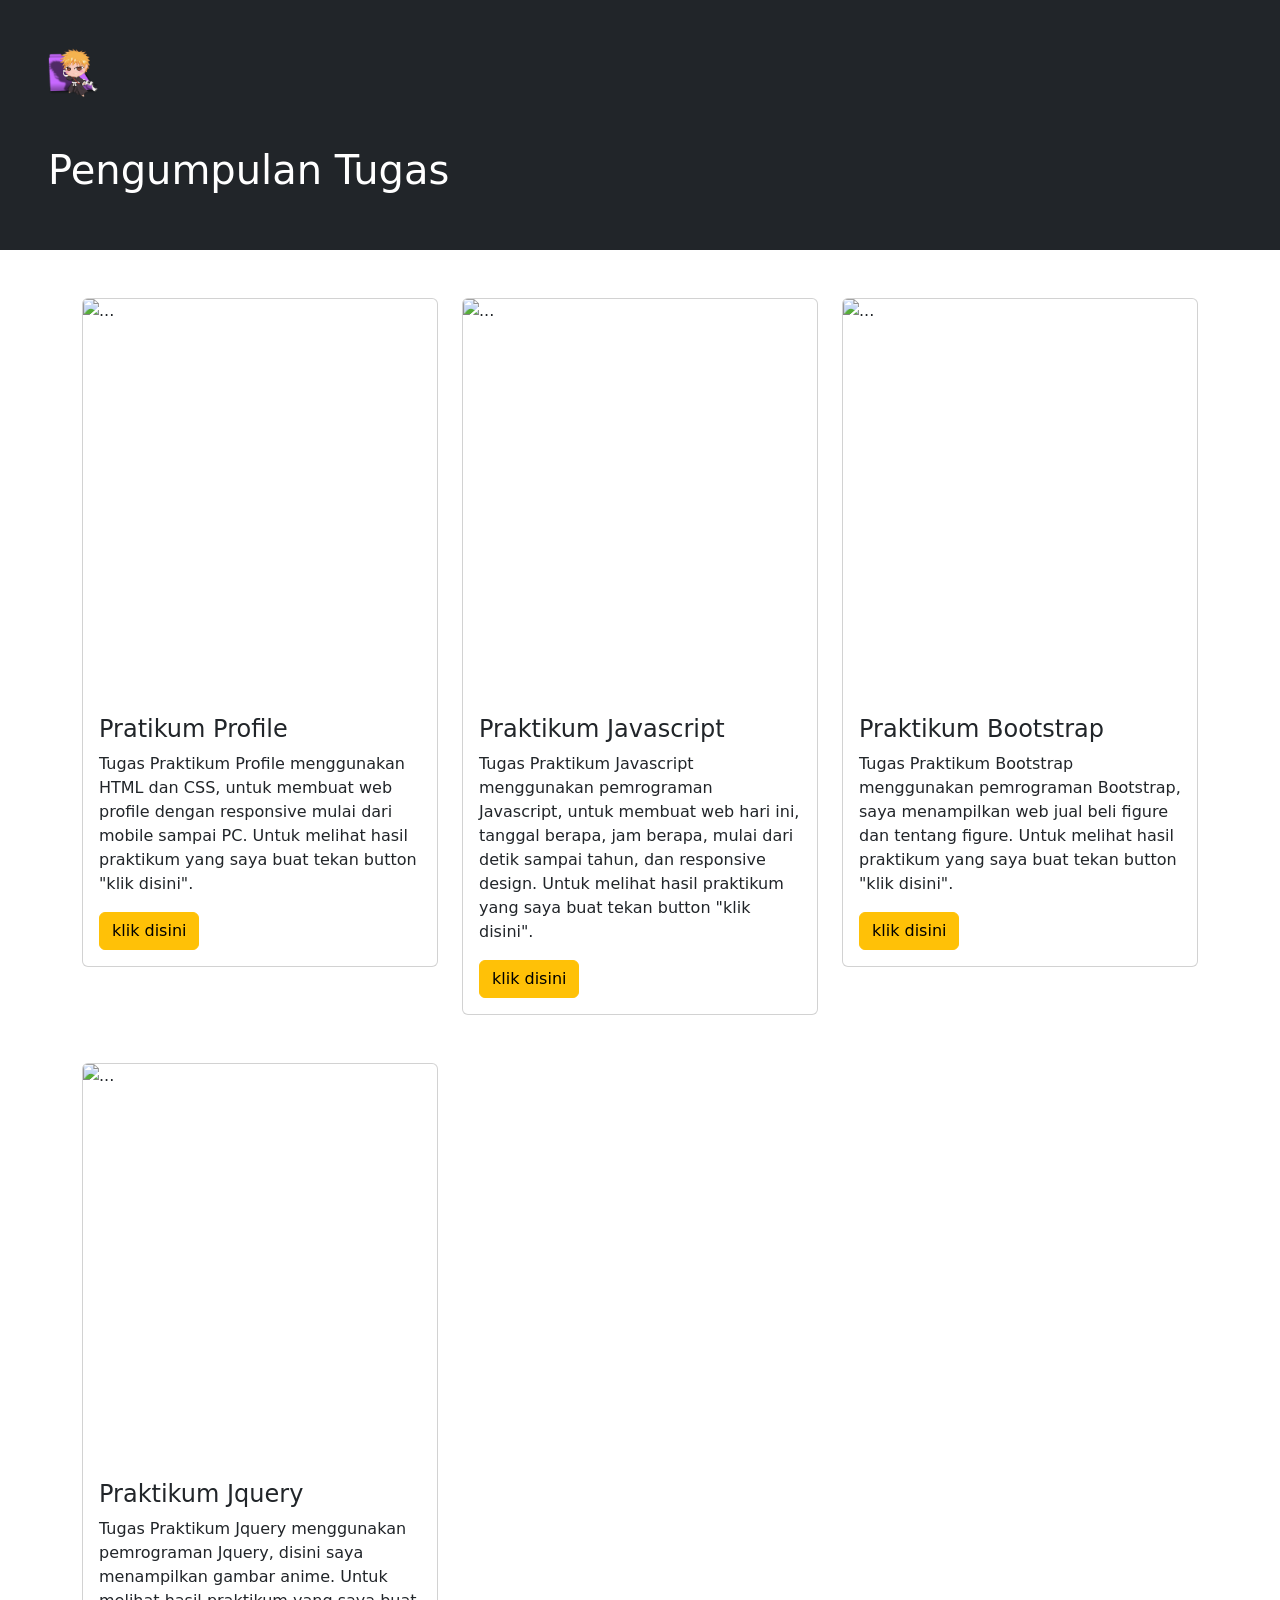
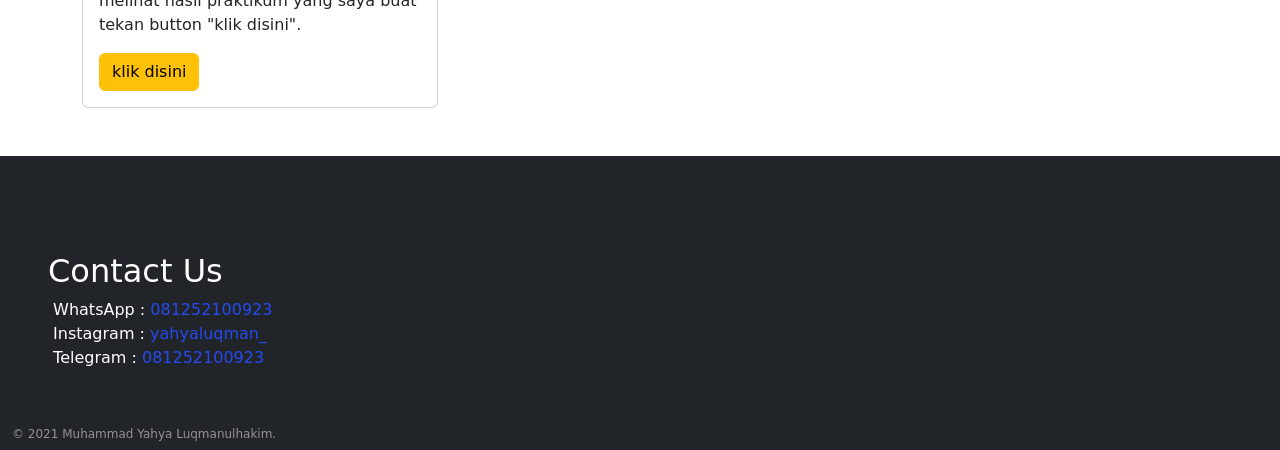
==== index1.html @ 16a89e80 "First Commit" ====
<!doctype html>
<html lang="en">
  <head>
    <meta charset="utf-8">
    <meta name="viewport" content="width=device-width, initial-scale=1">
    <link href="https://cdn.jsdelivr.net/npm/bootstrap@5.0.0-beta3/dist/css/bootstrap.min.css" rel="stylesheet" 
    integrity="sha384-eOJMYsd53ii+scO/bJGFsiCZc+5NDVN2yr8+0RDqr0Ql0h+rP48ckxlpbzKgwra6" crossorigin="anonymous">
    <link rel="icon" type="image/png" href="img/icon.png">
    <title>Link Pengumpulan Tugas</title>
  </head>

  <body>
    <section>
        <div class="hero-banner container-fluid bg-dark p-5 text-white">
          <img src="img/icon.png" alt="" width="50px">
            <div class="row mt-5">
                <div class="col-md-6">
                  <h1>Pengumpulan Tugas</h1>
                </div>
            </div>
        </div>
      </section>

      <div class="container">
        <div class="row mt-5">
            <div class="col-md-12 col-lg-4">
                <div class="card mb-5">
                      <img src="http://digikids.co.ke/wp-content/uploads/2019/05/html2.jpg" 
                    class="card-img-top" alt="..." height="400px" style="object-fit: cover;">
                    <div class="card-body">
                      <h4>Pratikum Profile</h4>
                        <p class="card-text"> Tugas Praktikum Profile menggunakan HTML dan CSS, untuk membuat web profile 
                            dengan responsive mulai dari mobile sampai PC. Untuk melihat hasil praktikum yang saya buat tekan button "klik disini".</p>
                          <a href="index3.html"><button type="button" class="btn btn-warning text-black"> klik disini </button></a>
                    </div>
                </div>
            </div>
            <div class="col-md-12 col-lg-4">
                <div class="card mb-5">
                      <img src="https://miro.medium.com/max/1200/1*1P127wok8cYvvEEdbstamA.png" 
                      class="card-img-top" alt="..." height="400px" style="object-fit: cover;">
                    <div class="card-body">
                      <h4>Praktikum Javascript</h4>
                        <p class="card-text"> Tugas Praktikum Javascript menggunakan pemrograman Javascript, untuk membuat web hari ini, tanggal berapa, jam berapa,   
                            mulai dari detik sampai tahun, dan responsive design. Untuk melihat hasil praktikum yang saya buat tekan button "klik disini".</p>
                          <a href="tugas_praktikum_javascript.html"><button type="button" class="btn btn-warning text-black"> klik disini </button></a>
                    </div>
                </div>
            </div>
            <div class="col-12 col-lg-4">
                <div class="card mb-5">
                      <img src="https://i0.wp.com/blog.codedthemes.com/wp-content/uploads/2020/04/bootstrap-5.jpg?fit=957%2C570&ssl=1" 
                      class="card-img-top" alt="..." height="400px" style="object-fit: cover;">
                    <div class="card-body">
                      <h4>Praktikum Bootstrap</h4>
                        <p class="card-text"> Tugas Praktikum Bootstrap menggunakan pemrograman Bootstrap, saya menampilkan web jual beli figure dan tentang figure. 
                          Untuk melihat hasil praktikum yang saya buat tekan button "klik disini".</p>
                          <a href="praktikum_bootstrap.html"><button type="button" class="btn btn-warning text-black"> klik disini </button></a>
                    </div>
                </div>
            </div>
            <div class="col-md-12 col-lg-4">
                <div class="card mb-5">
                      <img src="https://www.todoespacoonline.com/w/wp-content/uploads/2014/09/jquery-logo.jpg" 
                      class="card-img-top" alt="..." height="400px" style="object-fit: cover;">
                    <div class="card-body">
                      <h4>Praktikum Jquery</h4>
                        <p class="card-text"> Tugas Praktikum Jquery menggunakan pemrograman Jquery, disini saya menampilkan gambar anime.
                          Untuk melihat hasil praktikum yang saya buat tekan button "klik disini".</p>
                          <a href="praktikum_jquery.html"><button type="button" class="btn btn-warning text-black"> klik disini </button></a>
                    </div>
                </div>
            </div>
        </div>
    </div>
    
    <section>
        <div class="hero-banner container-fluid bg-dark p-5 text-white">
            <div class="row mt-5">
                <div class="col-md-6">
                  <h2>Contact Us</h2>
                    <img 
                      src="https://missingtricks.net/wp-content/uploads/2016/05/whatsapp-logo-icone.png" 
                      alt=""width="15px">
                      WhatsApp : 
                    <a href="https://wa.me/+6281252100923" style="color: #254af0; text-decoration:none">
                      081252100923
                    </a>
                    <br>
                    <img 
                        src="https://upload.wikimedia.org/wikipedia/commons/thumb/e/e7/Instagram_logo_2016.svg/1024px-Instagram_logo_2016.svg.png" 
                        alt=""width="15px">
                        Instagram : 
                    <a href="https://www.instagram.com/yahyaluqman_/" style="color: #254af0; text-decoration:none">
                        yahyaluqman_
                    </a>
                    <br>
                    <img 
                        src="https://upload.wikimedia.org/wikipedia/commons/thumb/8/83/Telegram_2019_Logo.svg/1200px-Telegram_2019_Logo.svg.png" 
                        alt=""width="15px">
                        Telegram : 
                    <a href="https://t.me/Yahya_Luqman" style="color: #254af0; text-decoration:none">
                        081252100923
                    </a>
                </div>
            </div>
        </div>
      </section>
      <footer>
        <div class="footer container-fluid bg-dark">
          <div class="copyright">
            <div class class="row columns " style="margin-right: 0;margin-left: 0;padding: 10px 0;line-height:1; color: #929292;font-size: 12px;display:flex; justify-content: start">
              <span style="width:33%;">© 2021 Muhammad Yahya Luqmanulhakim.</span>
            </div>
          </div>
        </div>
     </footer>
     
    <script src="https://cdn.jsdelivr.net/npm/bootstrap@5.0.0-beta3/dist/js/bootstrap.bundle.min.js" integrity="sha384-JEW9xMcG8R+pH31jmWH6WWP0WintQrMb4s7ZOdauHnUtxwoG2vI5DkLtS3qm9Ekf" crossorigin="anonymous"></script>
  </body>

</html>
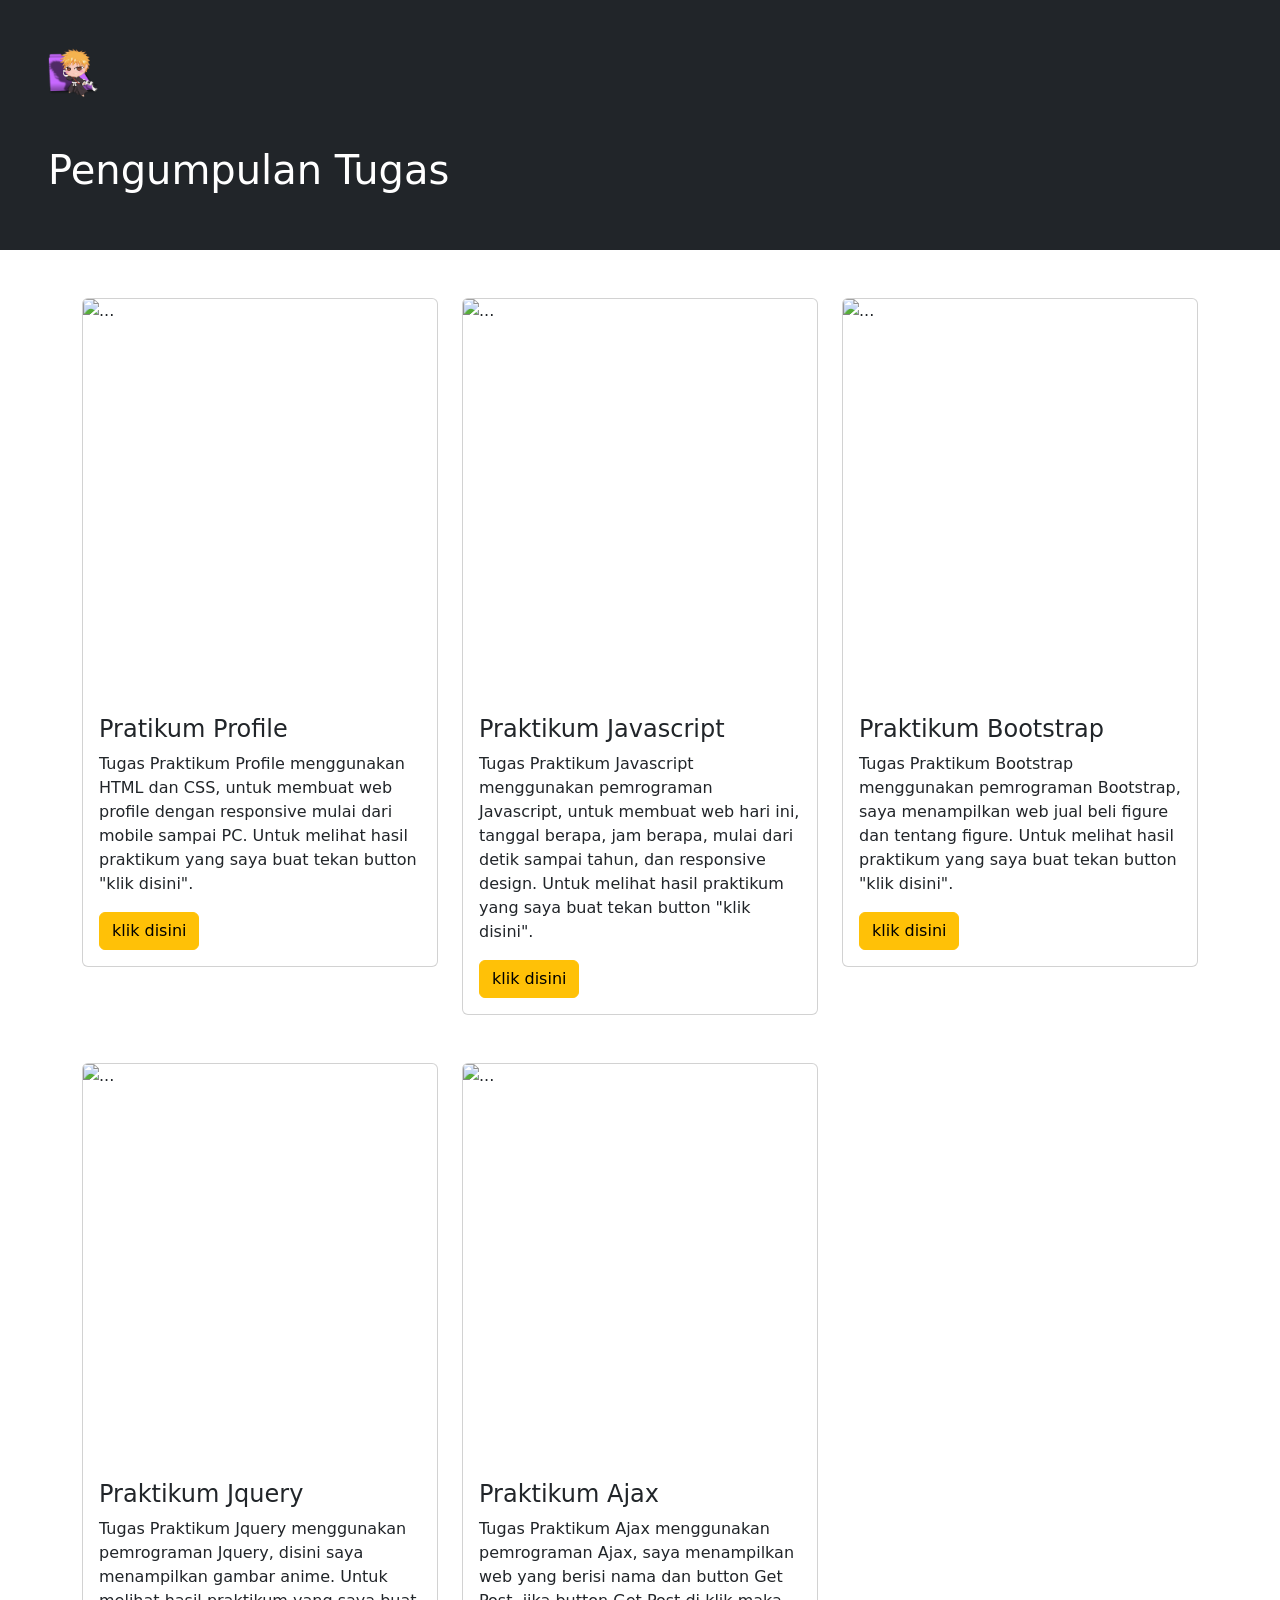
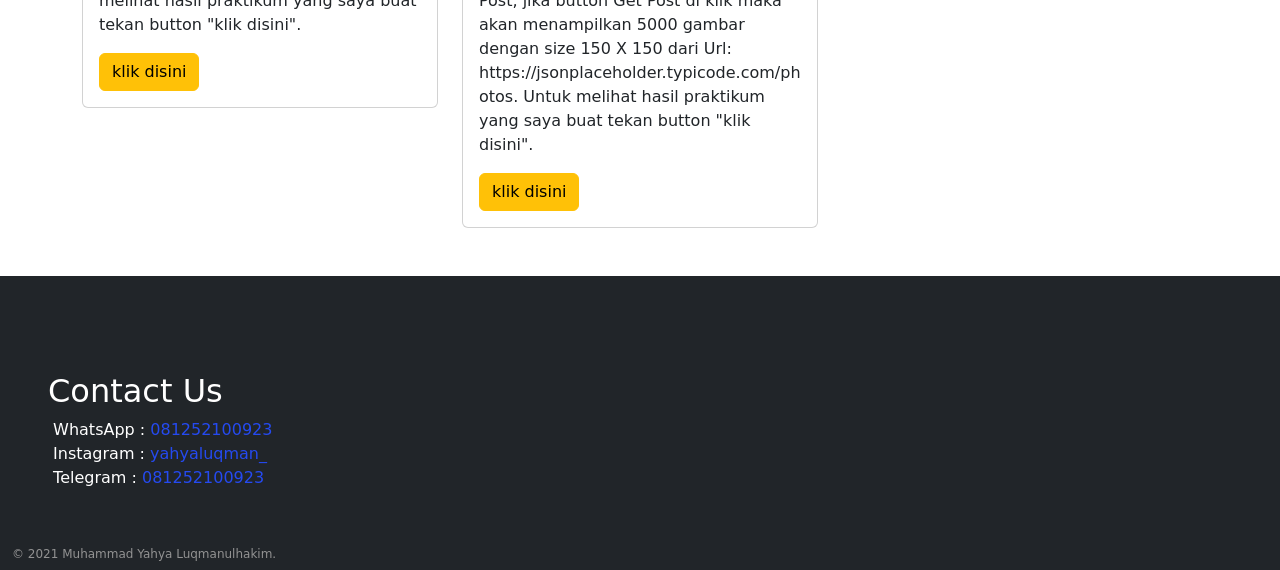
==== commit 2f51a1c6: "First Commit" ====
--- a/index1.html
+++ b/index1.html
@@ -71,6 +71,19 @@
                     </div>
                 </div>
             </div>
+            <div class="col-12 col-lg-4">
+              <div class="card mb-5">
+                    <img src="https://d31ezp3r8jwmks.cloudfront.net/variants/pyZooE8LFeLWKMscXEu2fJjK/d2e337a4f6900f8d0798c596eb0607a8e0c2fbddb6a7ab7afcd60009c119d4c7" 
+                    class="card-img-top" alt="..." height="400px" style="object-fit: cover;">
+                  <div class="card-body">
+                    <h4>Praktikum Ajax</h4>
+                      <p class="card-text"> Tugas Praktikum Ajax menggunakan pemrograman Ajax, saya menampilkan web yang berisi nama dan button Get Post, 
+                      jika button Get Post di klik maka akan menampilkan 5000 gambar dengan size 150 X 150 dari Url: https://jsonplaceholder.typicode.com/photos. 
+                        Untuk melihat hasil praktikum yang saya buat tekan button "klik disini".</p>
+                        <a href="praktikum_ajax.html"><button type="button" class="btn btn-warning text-black"> klik disini </button></a>
+                  </div>
+              </div>
+          </div>
         </div>
     </div>
     
